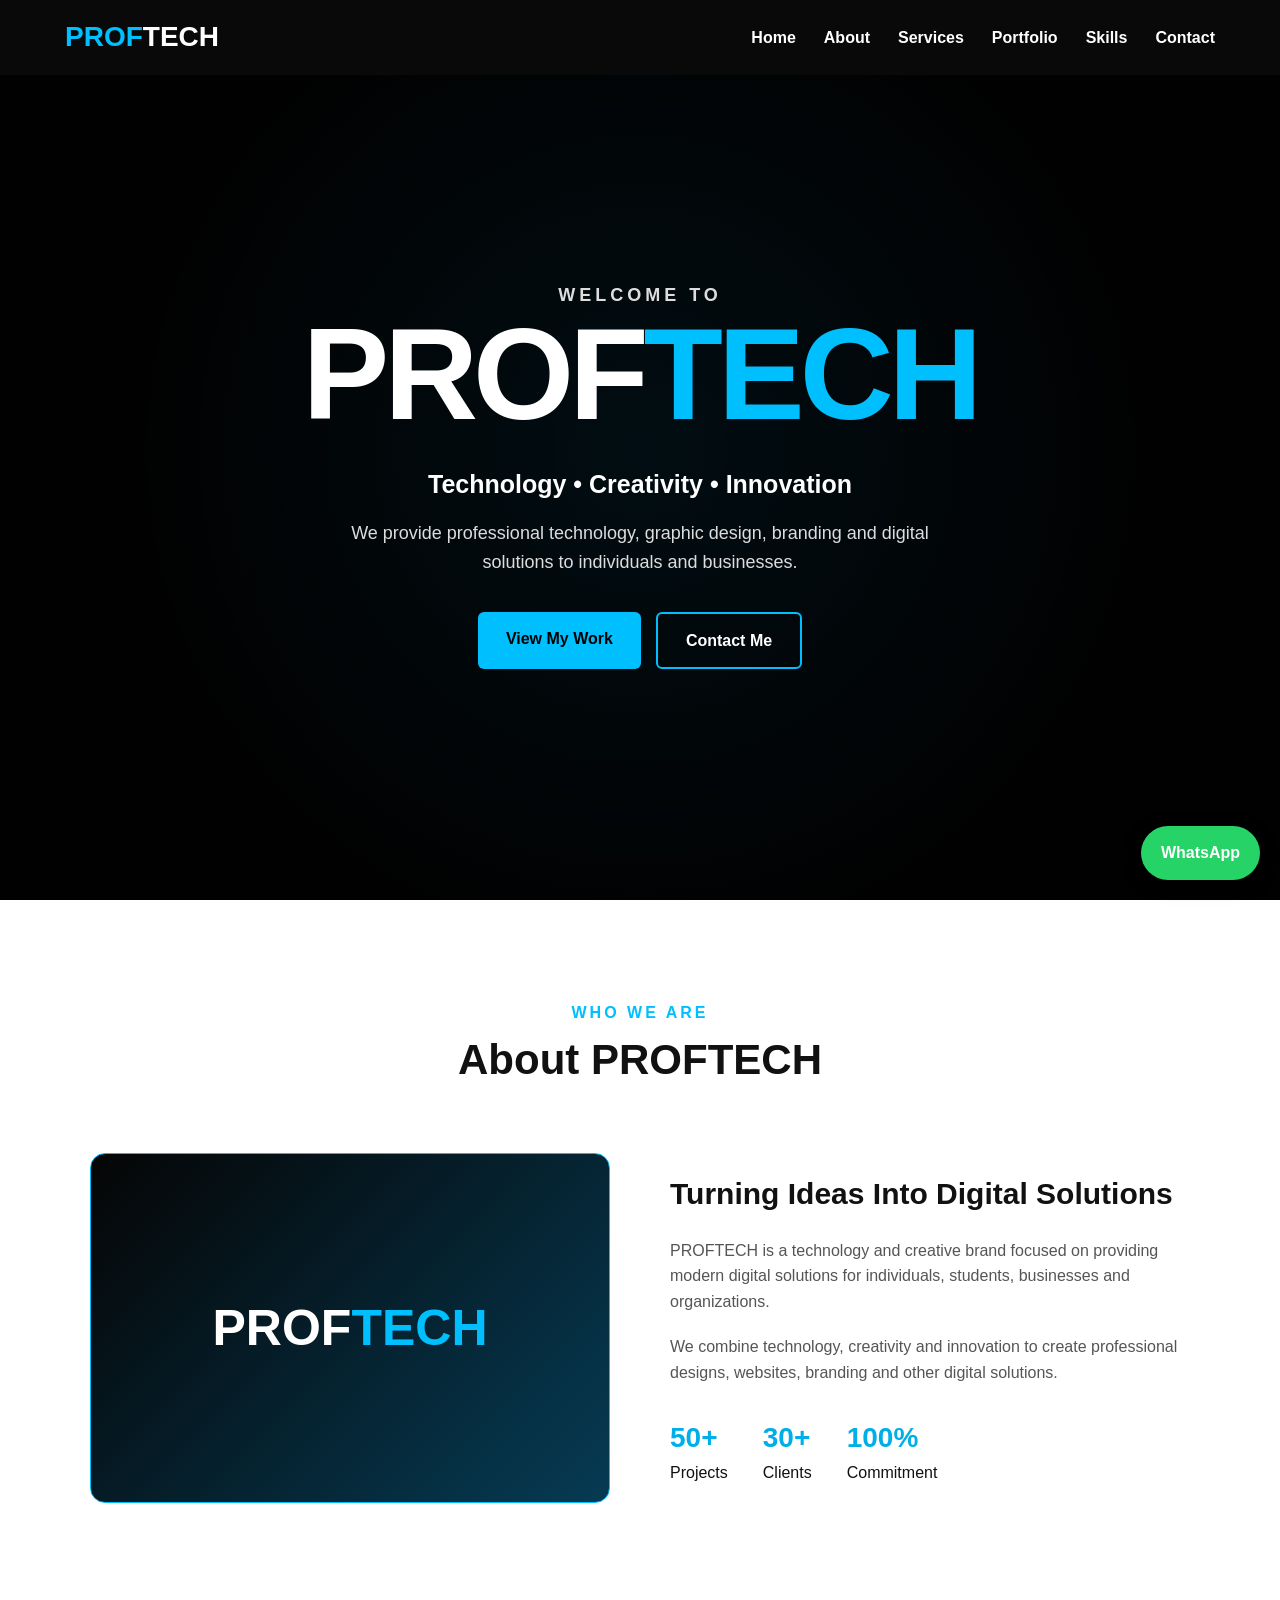
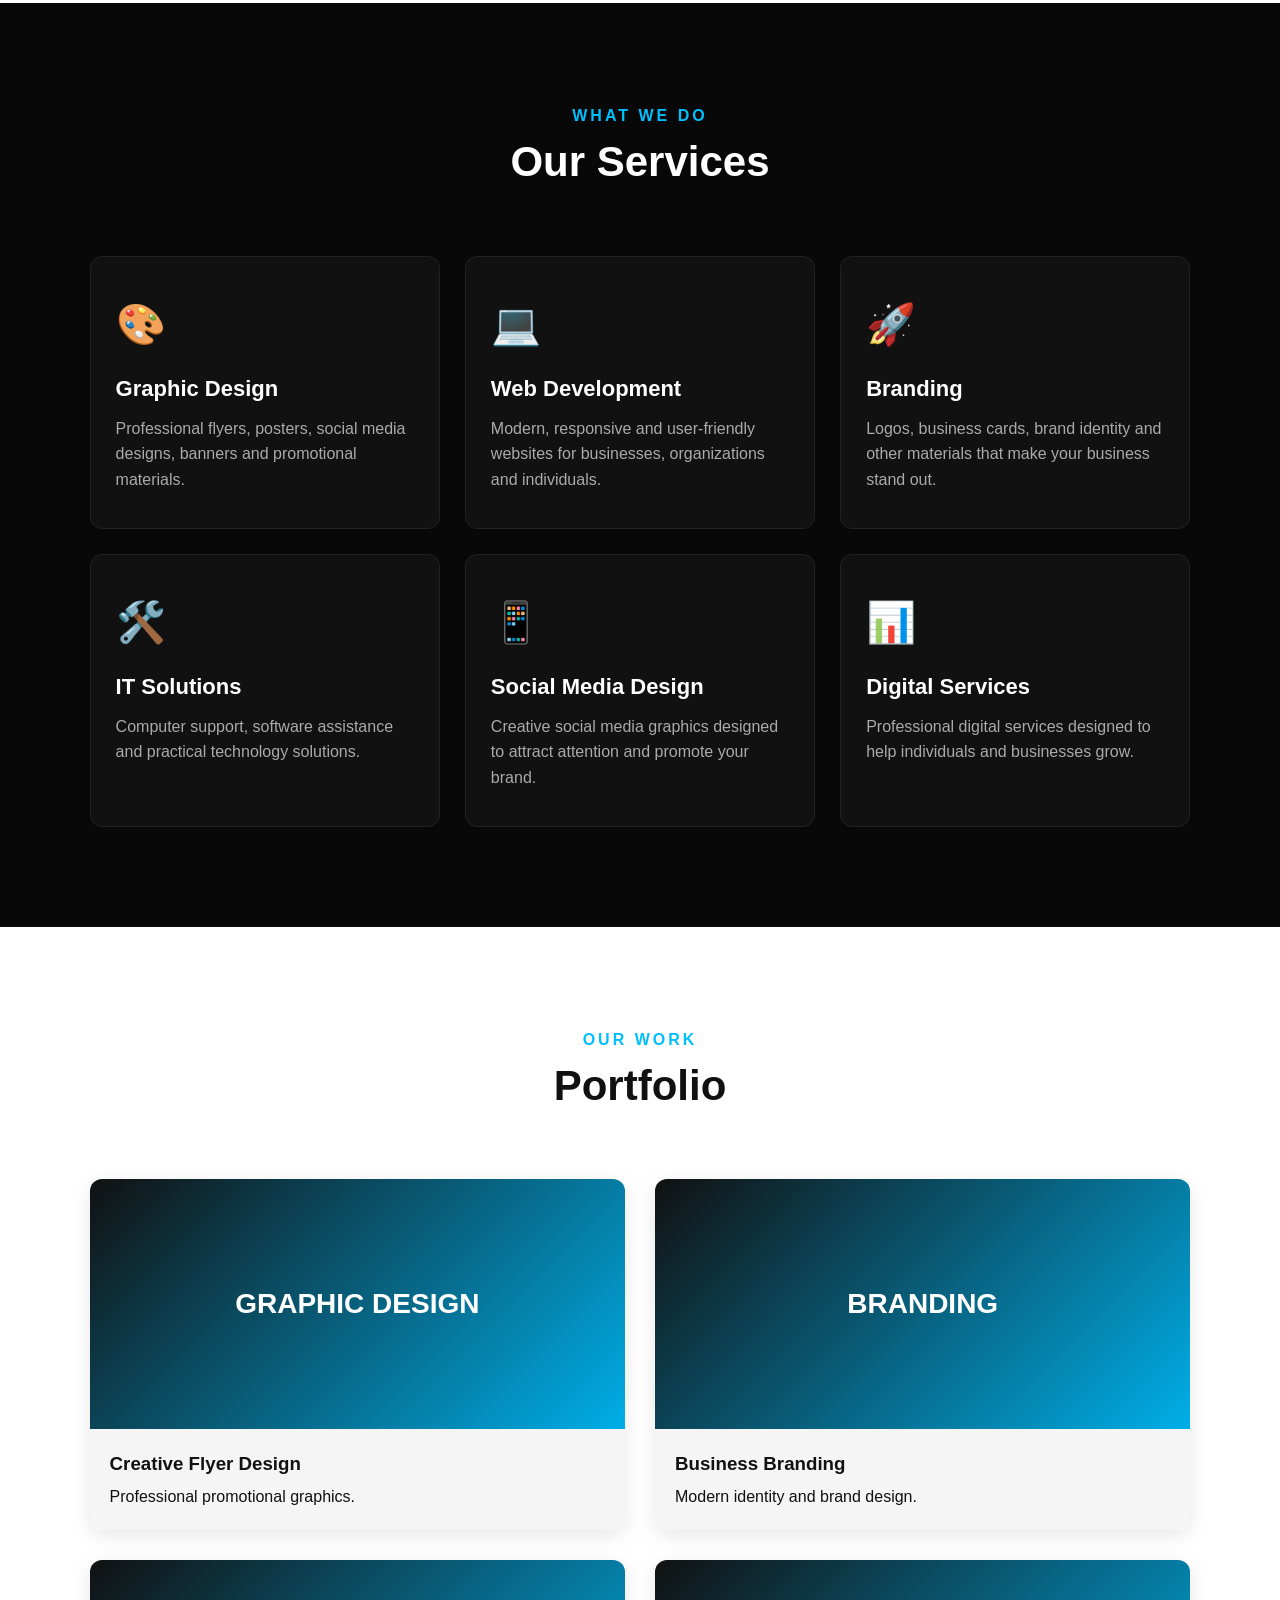
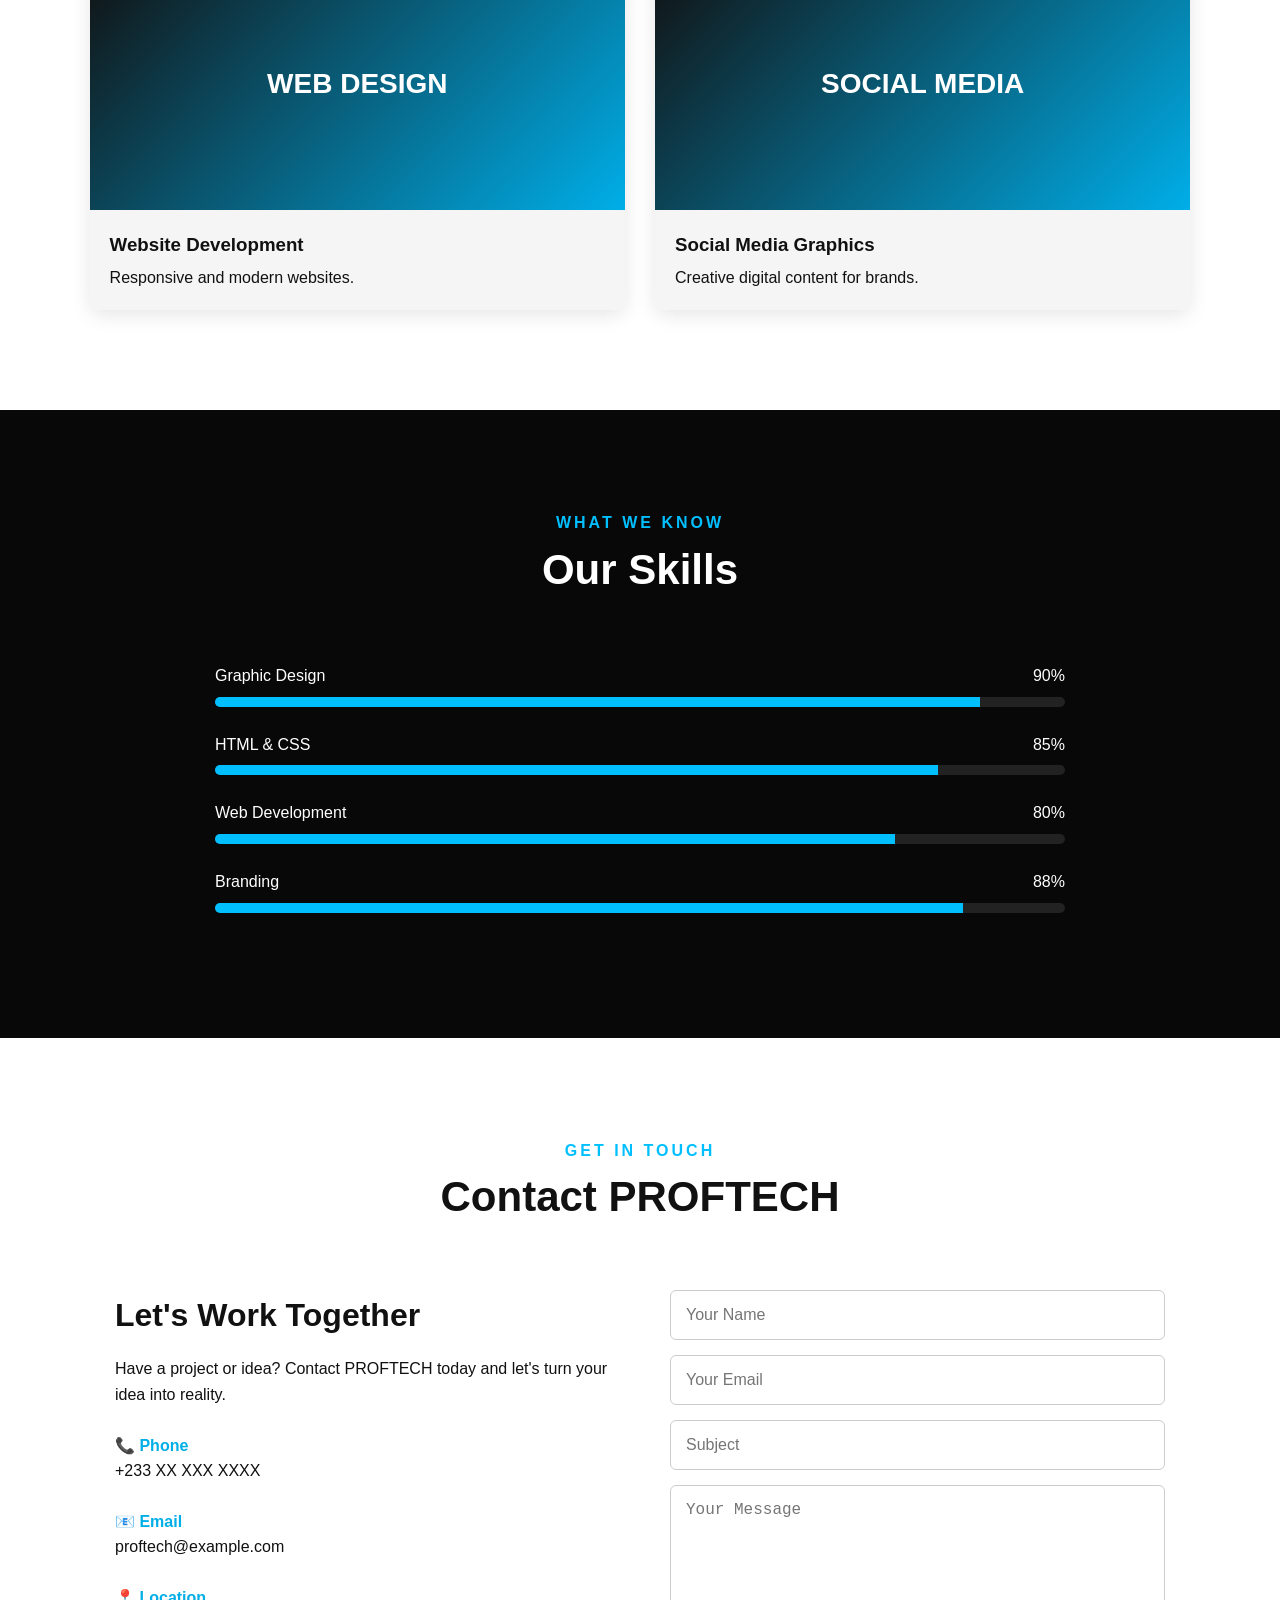
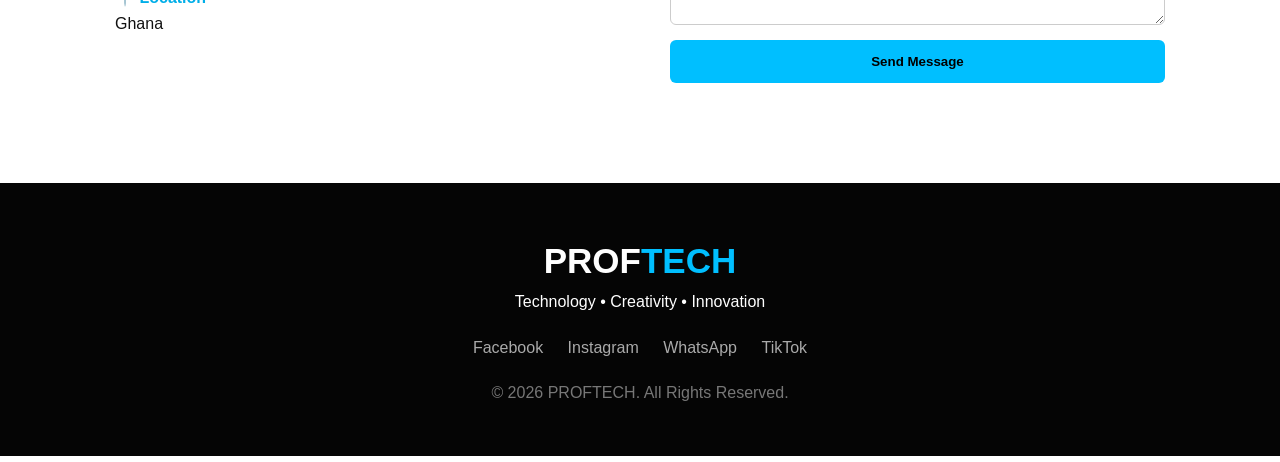
==== index.html @ bd46f3d7 "Rename index.html.html to index.html" ====
<!DOCTYPE html>
<html lang="en">
<head>
    <meta charset="UTF-8">
    <meta name="viewport" content="width=device-width, initial-scale=1.0">

    <title>PROFTECH | Technology • Creativity • Innovation</title>

    <link rel="stylesheet" href="style.css">
</head>

<body>

    <!-- Navigation -->
    <header>
        <nav class="navbar">

            <div class="logo">
                <span>PROF</span>TECH
            </div>

            <ul class="nav-links" id="navLinks">
                <li><a href="#home">Home</a></li>
                <li><a href="#about">About</a></li>
                <li><a href="#services">Services</a></li>
                <li><a href="#portfolio">Portfolio</a></li>
                <li><a href="#skills">Skills</a></li>
                <li><a href="#contact">Contact</a></li>
            </ul>

            <button class="menu-btn" id="menuBtn">☰</button>

        </nav>
    </header>


    <!-- HOME -->
    <section id="home" class="hero">

        <div class="hero-content">

            <p class="small-title">WELCOME TO</p>

            <h1>
                PROF<span>TECH</span>
            </h1>

            <h2>Technology • Creativity • Innovation</h2>

            <p>
                We provide professional technology, graphic design,
                branding and digital solutions to individuals and businesses.
            </p>

            <div class="hero-buttons">
                <a href="#portfolio" class="btn">View My Work</a>
                <a href="#contact" class="btn secondary">Contact Me</a>
            </div>

        </div>

    </section>


    <!-- ABOUT -->
    <section id="about" class="section">

        <div class="section-title">
            <p>WHO WE ARE</p>
            <h2>About PROFTECH</h2>
        </div>

        <div class="about-container">

            <div class="about-image">
                <div class="about-logo">PROF<span>TECH</span></div>
            </div>

            <div class="about-text">

                <h3>Turning Ideas Into Digital Solutions</h3>

                <p>
                    PROFTECH is a technology and creative brand focused on
                    providing modern digital solutions for individuals,
                    students, businesses and organizations.
                </p>

                <p>
                    We combine technology, creativity and innovation to
                    create professional designs, websites, branding and
                    other digital solutions.
                </p>

                <div class="about-stats">

                    <div>
                        <strong>50+</strong>
                        <span>Projects</span>
                    </div>

                    <div>
                        <strong>30+</strong>
                        <span>Clients</span>
                    </div>

                    <div>
                        <strong>100%</strong>
                        <span>Commitment</span>
                    </div>

                </div>

            </div>

        </div>

    </section>


    <!-- SERVICES -->
    <section id="services" class="section dark-section">

        <div class="section-title">
            <p>WHAT WE DO</p>
            <h2>Our Services</h2>
        </div>

        <div class="services-container">

            <div class="service-card">
                <div class="icon">🎨</div>
                <h3>Graphic Design</h3>
                <p>
                    Professional flyers, posters, social media designs,
                    banners and promotional materials.
                </p>
            </div>

            <div class="service-card">
                <div class="icon">💻</div>
                <h3>Web Development</h3>
                <p>
                    Modern, responsive and user-friendly websites for
                    businesses, organizations and individuals.
                </p>
            </div>

            <div class="service-card">
                <div class="icon">🚀</div>
                <h3>Branding</h3>
                <p>
                    Logos, business cards, brand identity and other
                    materials that make your business stand out.
                </p>
            </div>

            <div class="service-card">
                <div class="icon">🛠️</div>
                <h3>IT Solutions</h3>
                <p>
                    Computer support, software assistance and practical
                    technology solutions.
                </p>
            </div>

            <div class="service-card">
                <div class="icon">📱</div>
                <h3>Social Media Design</h3>
                <p>
                    Creative social media graphics designed to attract
                    attention and promote your brand.
                </p>
            </div>

            <div class="service-card">
                <div class="icon">📊</div>
                <h3>Digital Services</h3>
                <p>
                    Professional digital services designed to help
                    individuals and businesses grow.
                </p>
            </div>

        </div>

    </section>


    <!-- PORTFOLIO -->
    <section id="portfolio" class="section">

        <div class="section-title">
            <p>OUR WORK</p>
            <h2>Portfolio</h2>
        </div>

        <div class="portfolio-container">

            <div class="portfolio-card">
                <div class="portfolio-image">GRAPHIC DESIGN</div>
                <div class="portfolio-info">
                    <h3>Creative Flyer Design</h3>
                    <p>Professional promotional graphics.</p>
                </div>
            </div>

            <div class="portfolio-card">
                <div class="portfolio-image">BRANDING</div>
                <div class="portfolio-info">
                    <h3>Business Branding</h3>
                    <p>Modern identity and brand design.</p>
                </div>
            </div>

            <div class="portfolio-card">
                <div class="portfolio-image">WEB DESIGN</div>
                <div class="portfolio-info">
                    <h3>Website Development</h3>
                    <p>Responsive and modern websites.</p>
                </div>
            </div>

            <div class="portfolio-card">
                <div class="portfolio-image">SOCIAL MEDIA</div>
                <div class="portfolio-info">
                    <h3>Social Media Graphics</h3>
                    <p>Creative digital content for brands.</p>
                </div>
            </div>

        </div>

    </section>


    <!-- SKILLS -->
    <section id="skills" class="section dark-section">

        <div class="section-title">
            <p>WHAT WE KNOW</p>
            <h2>Our Skills</h2>
        </div>

        <div class="skills-container">

            <div class="skill">
                <div class="skill-name">
                    <span>Graphic Design</span>
                    <span>90%</span>
                </div>
                <div class="progress">
                    <div class="progress-bar" style="width:90%"></div>
                </div>
            </div>

            <div class="skill">
                <div class="skill-name">
                    <span>HTML & CSS</span>
                    <span>85%</span>
                </div>
                <div class="progress">
                    <div class="progress-bar" style="width:85%"></div>
                </div>
            </div>

            <div class="skill">
                <div class="skill-name">
                    <span>Web Development</span>
                    <span>80%</span>
                </div>
                <div class="progress">
                    <div class="progress-bar" style="width:80%"></div>
                </div>
            </div>

            <div class="skill">
                <div class="skill-name">
                    <span>Branding</span>
                    <span>88%</span>
                </div>
                <div class="progress">
                    <div class="progress-bar" style="width:88%"></div>
                </div>
            </div>

        </div>

    </section>


    <!-- CONTACT -->
    <section id="contact" class="section">

        <div class="section-title">
            <p>GET IN TOUCH</p>
            <h2>Contact PROFTECH</h2>
        </div>

        <div class="contact-container">

            <div class="contact-info">

                <h3>Let's Work Together</h3>

                <p>
                    Have a project or idea? Contact PROFTECH today and
                    let's turn your idea into reality.
                </p>

                <div class="contact-item">
                    <strong>📞 Phone</strong>
                    <p>+233 XX XXX XXXX</p>
                </div>

                <div class="contact-item">
                    <strong>📧 Email</strong>
                    <p>proftech@example.com</p>
                </div>

                <div class="contact-item">
                    <strong>📍 Location</strong>
                    <p>Ghana</p>
                </div>

            </div>


            <form id="contactForm">

                <input type="text" id="name" placeholder="Your Name" required>

                <input type="email" id="email" placeholder="Your Email" required>

                <input type="text" id="subject" placeholder="Subject" required>

                <textarea id="message" rows="6"
                    placeholder="Your Message" required></textarea>

                <button type="submit" class="btn">
                    Send Message
                </button>

            </form>

        </div>

    </section>


    <!-- FOOTER -->
    <footer>

        <div class="footer-logo">
            PROF<span>TECH</span>
        </div>

        <p>
            Technology • Creativity • Innovation
        </p>

       <div class="socials">
    <a href="https://www.facebook.com/clement.abubakari.9" target="_blank">Facebook</a>
    <a href="https://instagram.com/yourusername" target="_blank">Instagram</a>
    <a href="https://wa.me/233XXXXXXXXX" target="_blank">WhatsApp</a>
    <a href="https://tiktok.com/@yourusername" target="_blank">TikTok</a>
</div>

        <p class="copyright">
            © 2026 PROFTECH. All Rights Reserved.
        </p>

    </footer>


    <!-- WHATSAPP BUTTON -->
    <a
        class="whatsapp"
        href="https://wa.me/233256363358"
        target="_blank">
        WhatsApp
    </a>


    <script src="script.js"></script>

</body>
</html>
---- style.css ----
* {
    margin: 0;
    padding: 0;
    box-sizing: border-box;
    scroll-behavior: smooth;
}

body {
    font-family: Arial, Helvetica, sans-serif;
    background: #ffffff;
    color: #111111;
    line-height: 1.6;
}


/* NAVIGATION */

header {
    position: fixed;
    width: 100%;
    top: 0;
    z-index: 1000;
    background: rgba(10, 10, 10, 0.95);
}

.navbar {
    max-width: 1200px;
    margin: auto;
    height: 75px;
    display: flex;
    align-items: center;
    justify-content: space-between;
    padding: 0 25px;
}

.logo {
    font-size: 28px;
    font-weight: 900;
    color: white;
}

.logo span,
.footer-logo span,
.hero h1 span,
.about-logo span {
    color: #00bfff;
}

.nav-links {
    display: flex;
    list-style: none;
    gap: 28px;
}

.nav-links a {
    color: white;
    text-decoration: none;
    font-weight: bold;
    transition: 0.3s;
}

.nav-links a:hover {
    color: #00bfff;
}

.menu-btn {
    display: none;
    background: none;
    border: none;
    color: white;
    font-size: 30px;
    cursor: pointer;
}


/* HERO */

.hero {
    min-height: 100vh;
    background:
        linear-gradient(rgba(0,0,0,.78), rgba(0,0,0,.78)),
        radial-gradient(circle at center, #063b54, #050505 65%);

    display: flex;
    justify-content: center;
    align-items: center;
    text-align: center;
    padding: 100px 20px 50px;
    color: white;
}

.hero-content {
    max-width: 850px;
}

.small-title {
    color: #00bfff;
    font-weight: bold;
    letter-spacing: 4px;
    margin-bottom: 10px;
}

.hero h1 {
    font-size: clamp(60px, 12vw, 130px);
    line-height: 1;
    font-weight: 900;
    letter-spacing: -5px;
}

.hero h2 {
    margin: 25px 0 15px;
    font-size: 25px;
}

.hero p {
    font-size: 18px;
    color: #ddd;
    max-width: 650px;
    margin: auto;
}

.hero-buttons {
    margin-top: 35px;
    display: flex;
    justify-content: center;
    gap: 15px;
    flex-wrap: wrap;
}

.btn {
    display: inline-block;
    padding: 14px 28px;
    background: #00bfff;
    color: #000;
    text-decoration: none;
    border: none;
    border-radius: 6px;
    font-weight: bold;
    cursor: pointer;
    transition: .3s;
}

.btn:hover {
    transform: translateY(-3px);
    box-shadow: 0 8px 20px rgba(0,191,255,.3);
}

.btn.secondary {
    background: transparent;
    border: 2px solid #00bfff;
    color: white;
}


/* GENERAL SECTIONS */

.section {
    padding: 100px 7%;
}

.dark-section {
    background: #080808;
    color: white;
}

.section-title {
    text-align: center;
    margin-bottom: 60px;
}

.section-title p {
    color: #00bfff;
    font-weight: bold;
    letter-spacing: 3px;
}

.section-title h2 {
    font-size: 42px;
}


/* ABOUT */

.about-container {
    max-width: 1100px;
    margin: auto;
    display: grid;
    grid-template-columns: 1fr 1fr;
    gap: 60px;
    align-items: center;
}

.about-image {
    height: 350px;
    background: linear-gradient(135deg, #050505, #063b54);
    display: flex;
    justify-content: center;
    align-items: center;
    border-radius: 15px;
    border: 1px solid #00bfff;
}

.about-logo {
    font-size: 50px;
    font-weight: 900;
    color: white;
}

.about-text h3 {
    font-size: 30px;
    margin-bottom: 20px;
}

.about-text p {
    margin-bottom: 20px;
    color: #555;
}

.about-stats {
    display: flex;
    gap: 35px;
    margin-top: 30px;
}

.about-stats div {
    display: flex;
    flex-direction: column;
}

.about-stats strong {
    font-size: 28px;
    color: #00aee8;
}


/* SERVICES */

.services-container {
    max-width: 1150px;
    margin: auto;
    display: grid;
    grid-template-columns: repeat(3, 1fr);
    gap: 25px;
}

.service-card {
    padding: 35px 25px;
    background: #111;
    border: 1px solid #222;
    border-radius: 12px;
    transition: .3s;
}

.service-card:hover {
    transform: translateY(-8px);
    border-color: #00bfff;
}

.icon {
    font-size: 40px;
    margin-bottom: 15px;
}

.service-card h3 {
    margin-bottom: 10px;
    font-size: 22px;
}

.service-card p {
    color: #aaa;
}


/* PORTFOLIO */

.portfolio-container {
    max-width: 1150px;
    margin: auto;
    display: grid;
    grid-template-columns: repeat(2, 1fr);
    gap: 30px;
}

.portfolio-card {
    border-radius: 12px;
    overflow: hidden;
    box-shadow: 0 5px 20px rgba(0,0,0,.1);
}

.portfolio-image {
    height: 250px;
    background: linear-gradient(135deg, #111, #00aee8);
    color: white;
    display: flex;
    justify-content: center;
    align-items: center;
    font-size: 28px;
    font-weight: bold;
}

.portfolio-info {
    padding: 20px;
    background: #f5f5f5;
}

.portfolio-info h3 {
    margin-bottom: 5px;
}


/* SKILLS */

.skills-container {
    max-width: 850px;
    margin: auto;
}

.skill {
    margin-bottom: 25px;
}

.skill-name {
    display: flex;
    justify-content: space-between;
    margin-bottom: 8px;
}

.progress {
    width: 100%;
    height: 10px;
    background: #222;
    border-radius: 20px;
    overflow: hidden;
}

.progress-bar {
    height: 100%;
    background: #00bfff;
}


/* CONTACT */

.contact-container {
    max-width: 1050px;
    margin: auto;
    display: grid;
    grid-template-columns: 1fr 1fr;
    gap: 60px;
}

.contact-info h3 {
    font-size: 32px;
    margin-bottom: 15px;
}

.contact-item {
    margin-top: 25px;
}

.contact-item strong {
    color: #00aee8;
}

form {
    display: flex;
    flex-direction: column;
    gap: 15px;
}

input,
textarea {
    width: 100%;
    padding: 15px;
    border: 1px solid #ccc;
    border-radius: 6px;
    outline: none;
    font-size: 16px;
}

input:focus,
textarea:focus {
    border-color: #00bfff;
}


/* FOOTER */

footer {
    background: #050505;
    color: white;
    text-align: center;
    padding: 50px 20px;
}

.footer-logo {
    font-size: 35px;
    font-weight: bold;
}

.socials {
    margin: 20px 0;
}

.socials a {
    color: #aaa;
    margin: 0 10px;
    text-decoration: none;
}

.socials a:hover {
    color: #00bfff;
}

.copyright {
    color: #777;
    margin-top: 20px;
}


/* WHATSAPP */

.whatsapp {
    position: fixed;
    right: 20px;
    bottom: 20px;
    background: #25D366;
    color: white;
    padding: 14px 20px;
    border-radius: 50px;
    text-decoration: none;
    font-weight: bold;
    box-shadow: 0 5px 20px rgba(0,0,0,.3);
    z-index: 999;
}


/* MOBILE */

@media (max-width: 800px) {

    .nav-links {
        position: absolute;
        top: 75px;
        left: 0;
        width: 100%;
        background: #050505;
        flex-direction: column;
        text-align: center;
        padding: 25px 0;
        display: none;
    }

    .nav-links.active {
        display: flex;
    }

    .menu-btn {
        display: block;
    }

    .about-container,
    .contact-container {
        grid-template-columns: 1fr;
    }

    .services-container {
        grid-template-columns: 1fr 1fr;
    }

    .portfolio-container {
        grid-template-columns: 1fr;
    }

    .hero h1 {
        letter-spacing: -2px;
    }
}


@media (max-width: 550px) {

    .section {
        padding: 75px 5%;
    }

    .services-container {
        grid-template-columns: 1fr;
    }

    .section-title h2 {
        font-size: 32px;
    }

    .about-stats {
        gap: 20px;
    }

    .about-logo {
        font-size: 35px;
    }

}
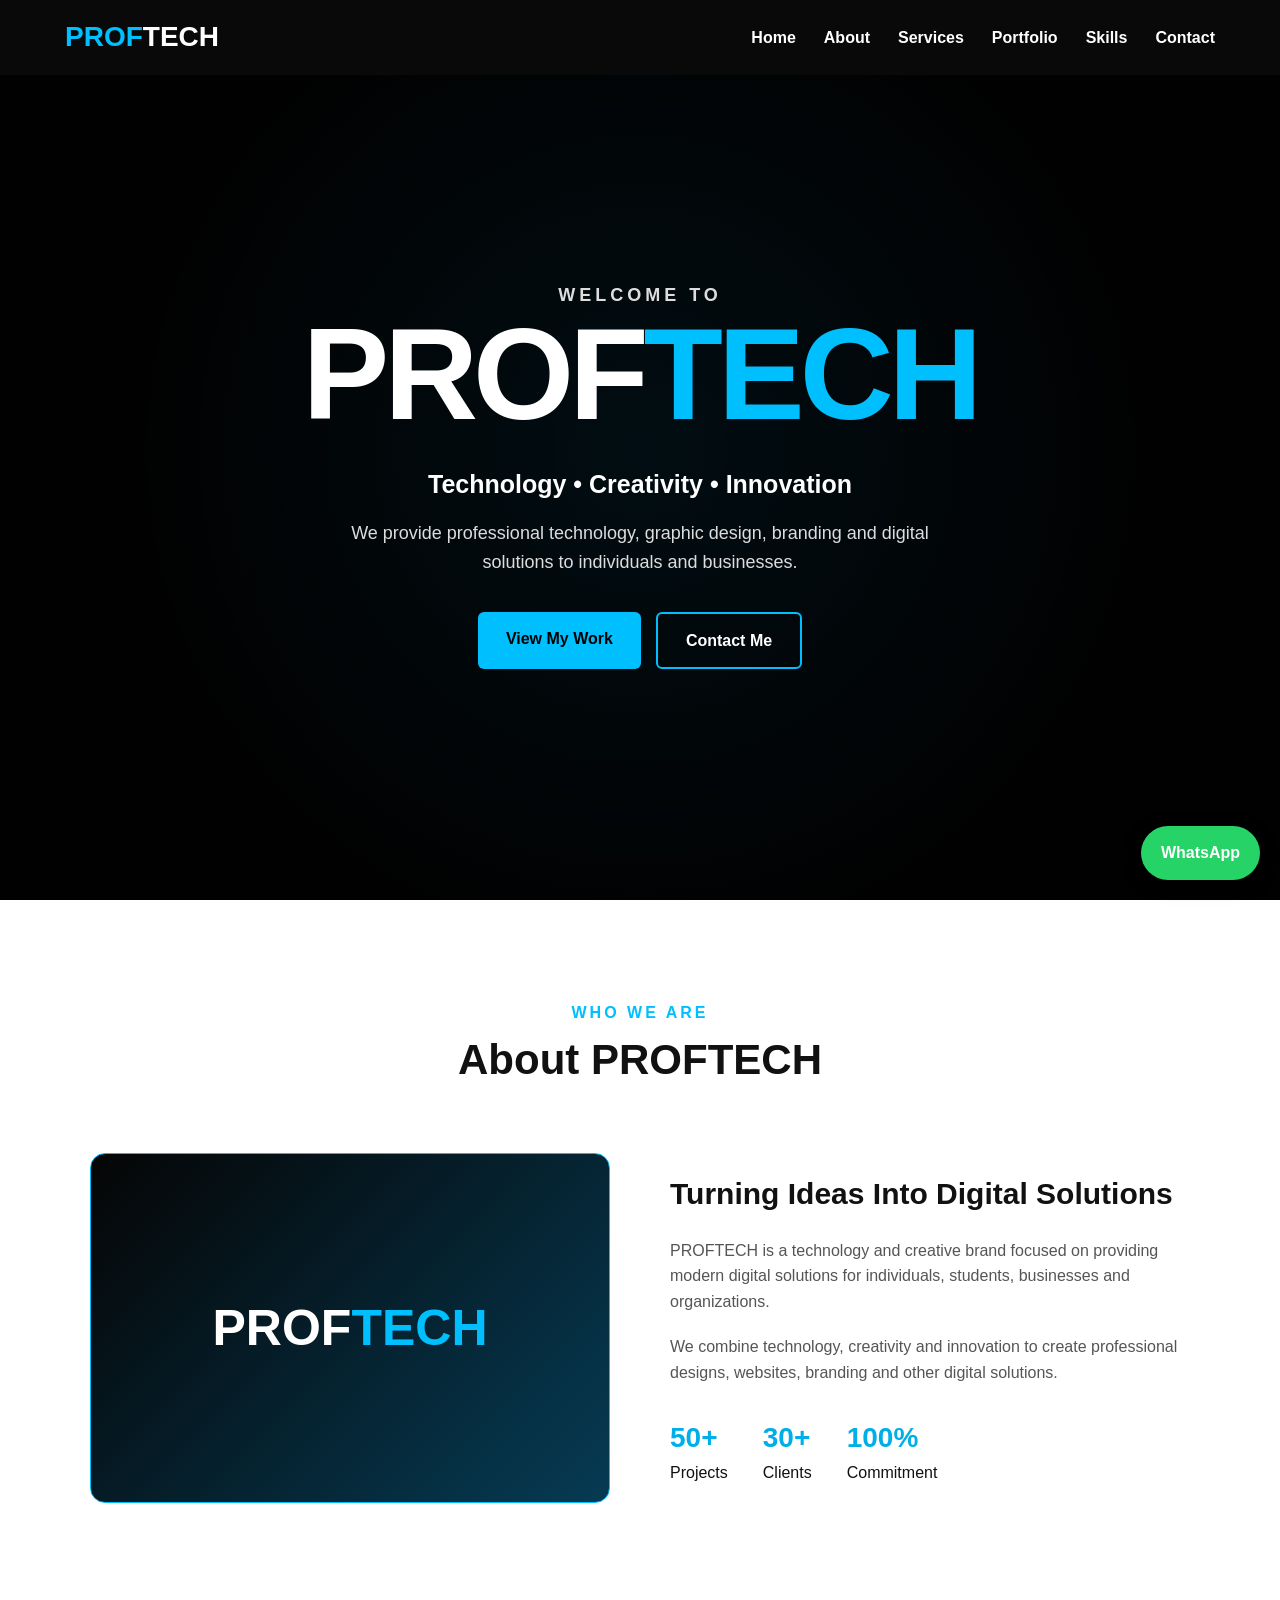
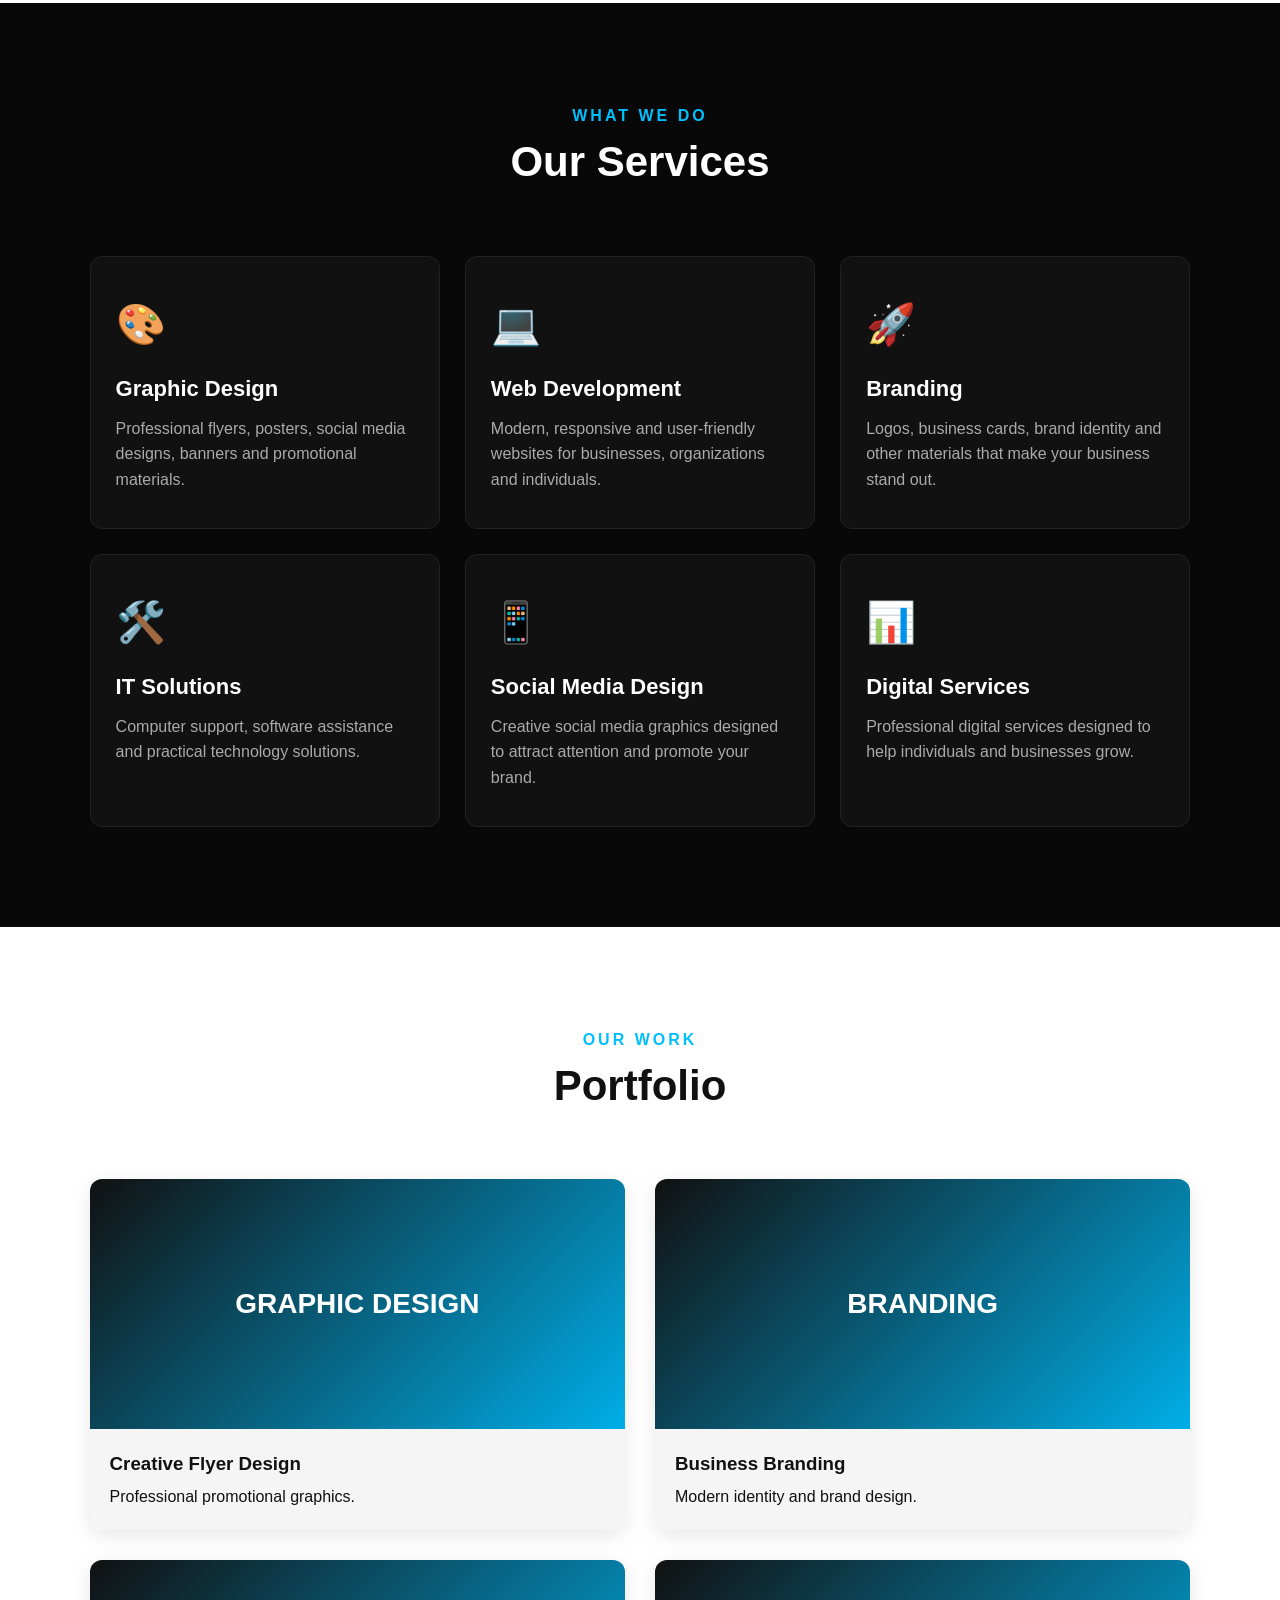
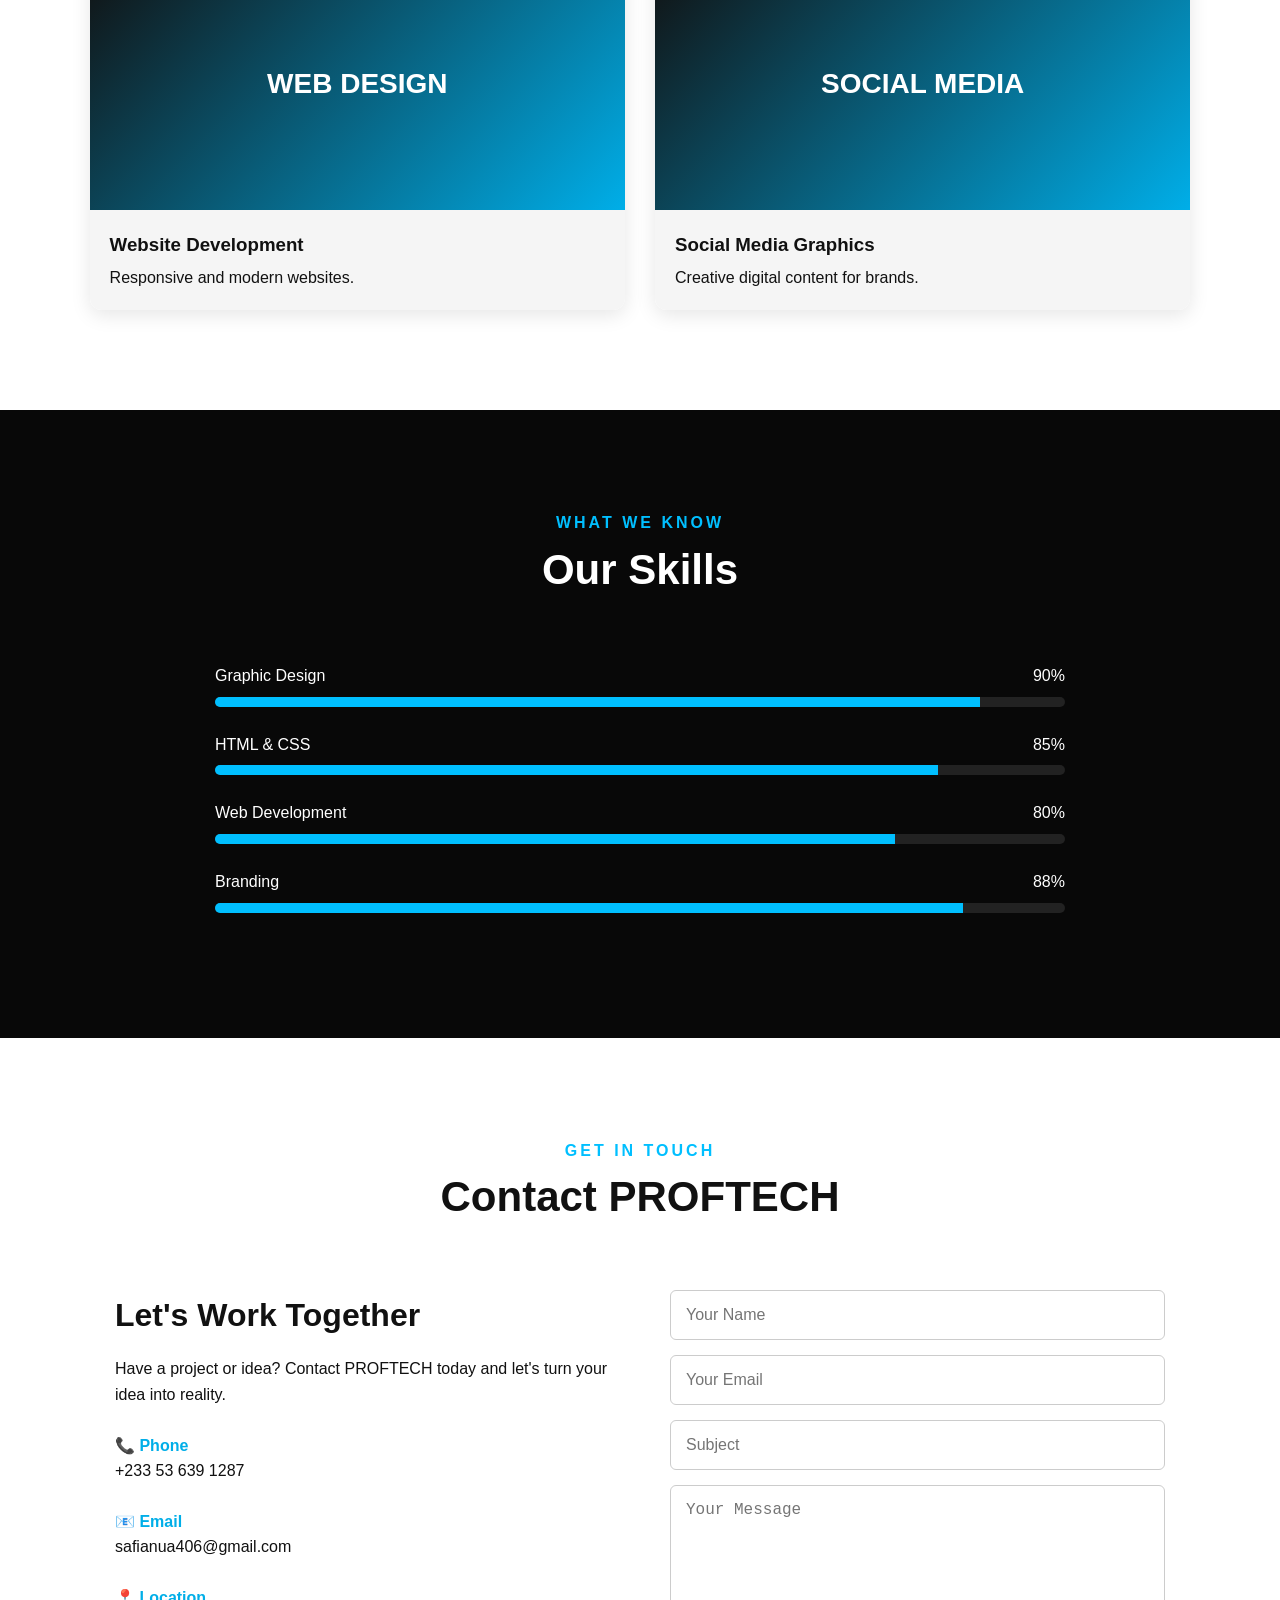
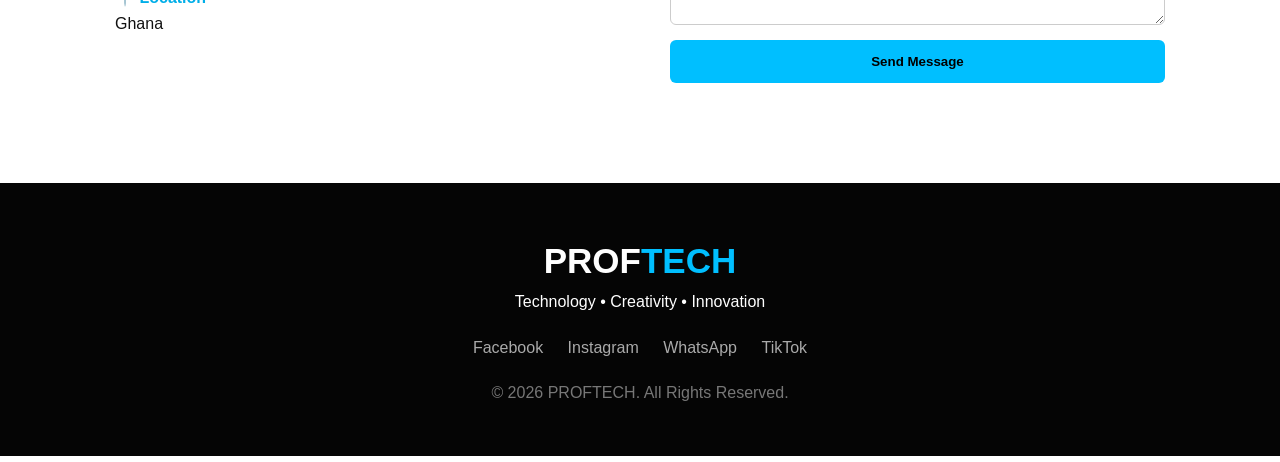
==== commit 20331bd4: "Update index.html" ====
--- a/index.html
+++ b/index.html
@@ -310,12 +310,12 @@
 
                 <div class="contact-item">
                     <strong>📞 Phone</strong>
-                    <p>+233 XX XXX XXXX</p>
+                    <p>+233 53 639 1287</p>
                 </div>
 
                 <div class="contact-item">
                     <strong>📧 Email</strong>
-                    <p>proftech@example.com</p>
+                    <p>safianua406@gmail.com</p>
                 </div>
 
                 <div class="contact-item">
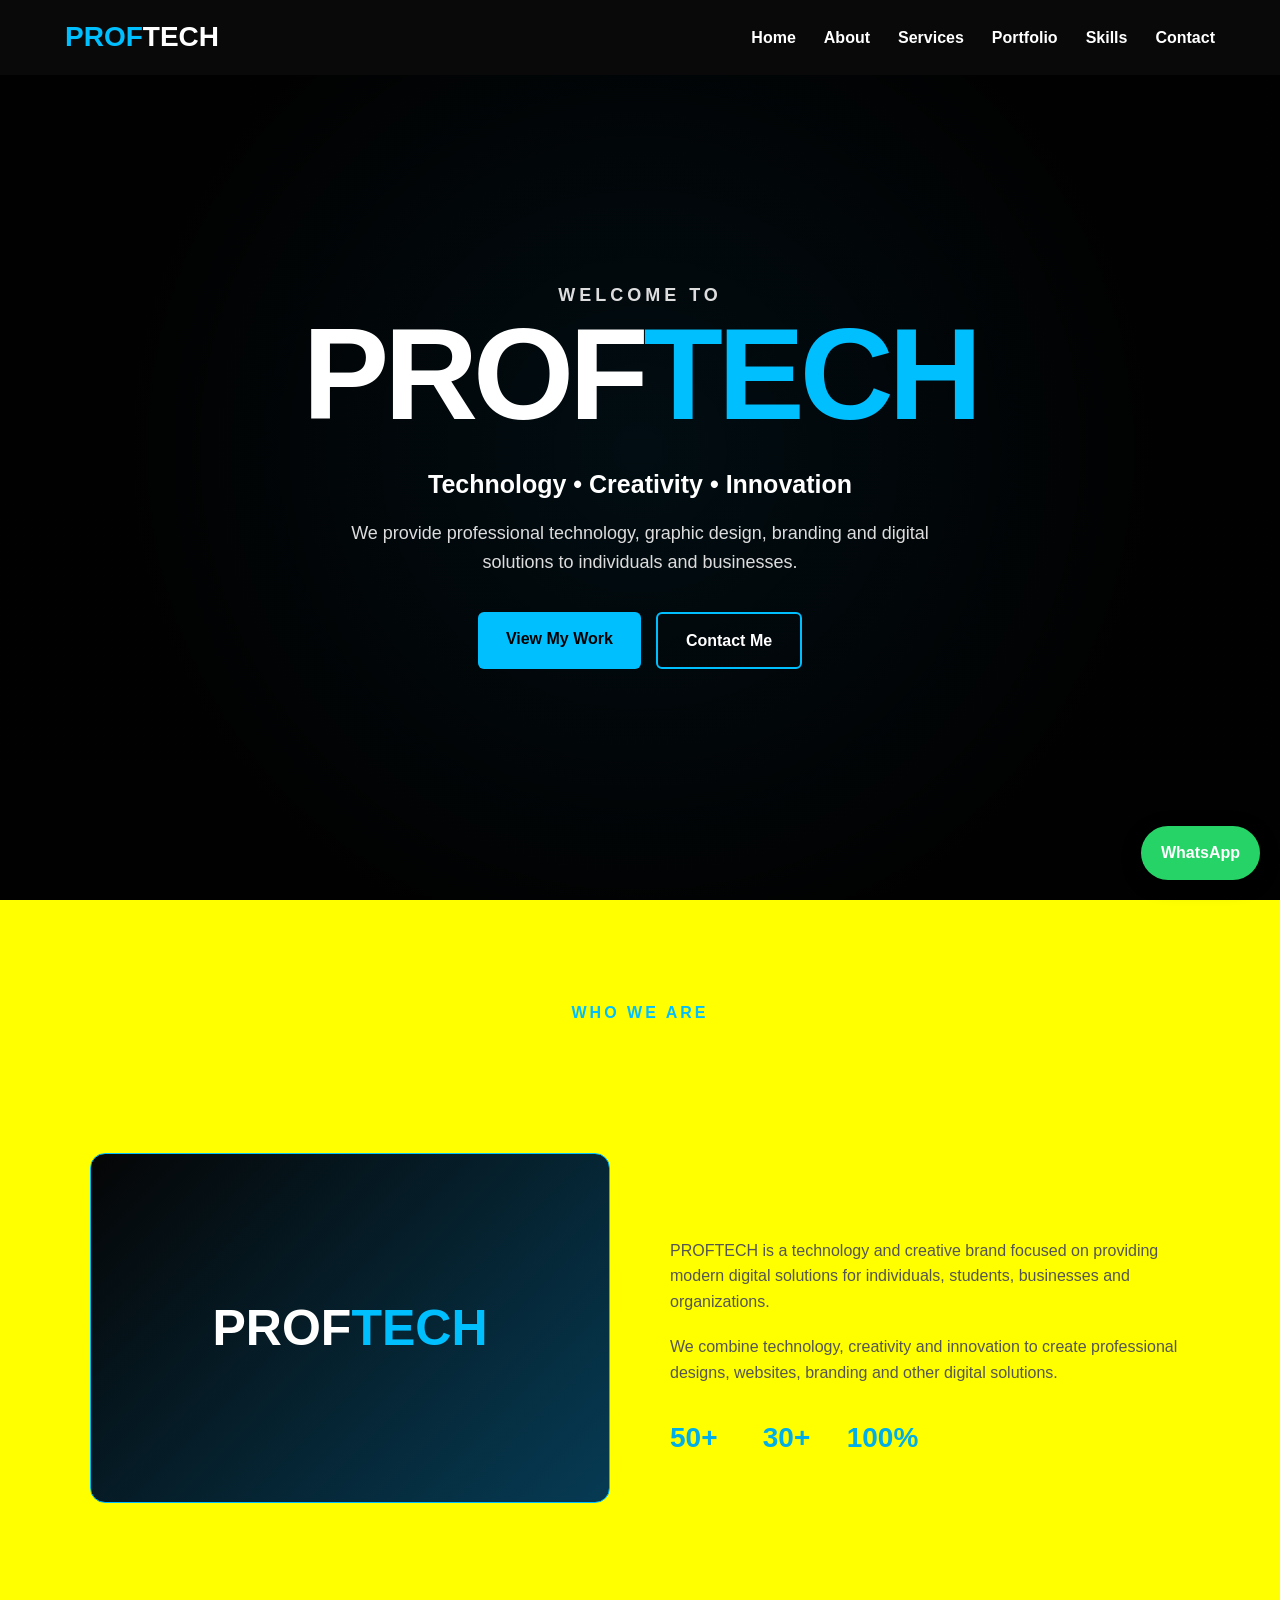
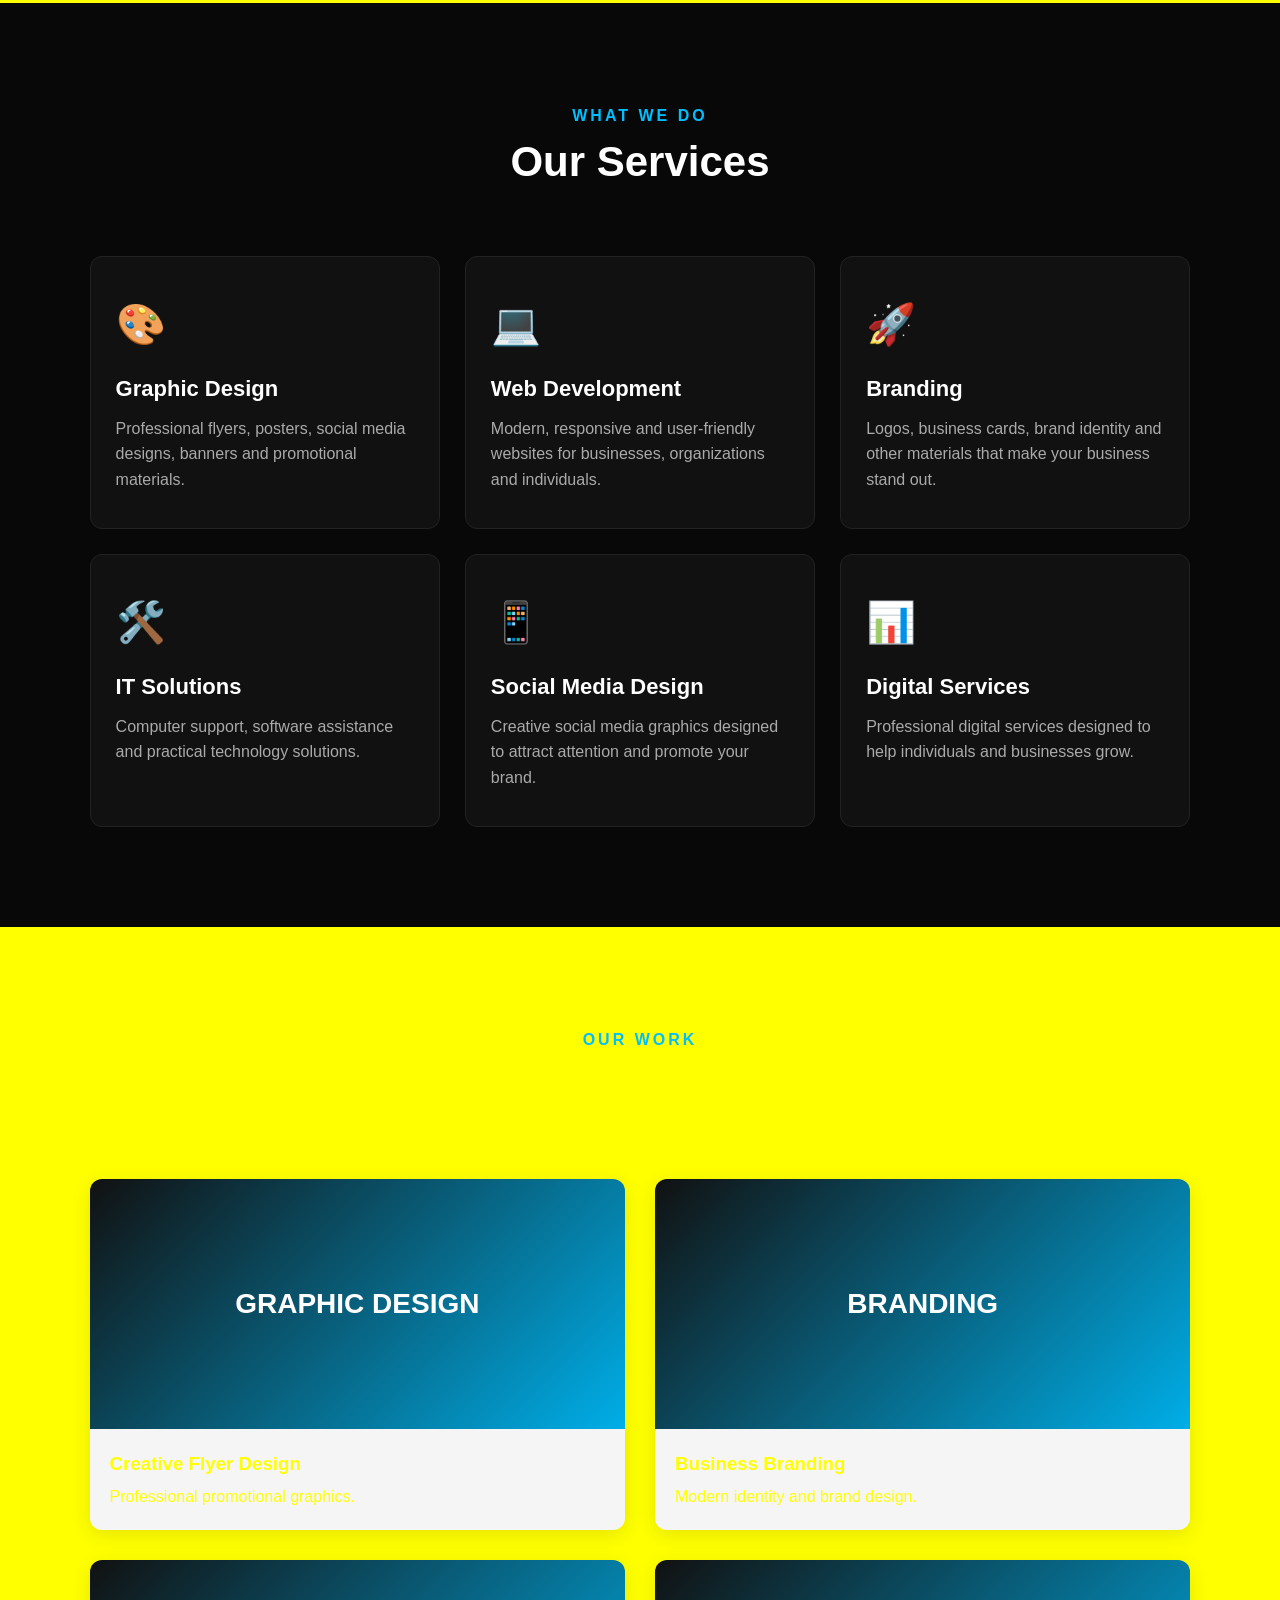
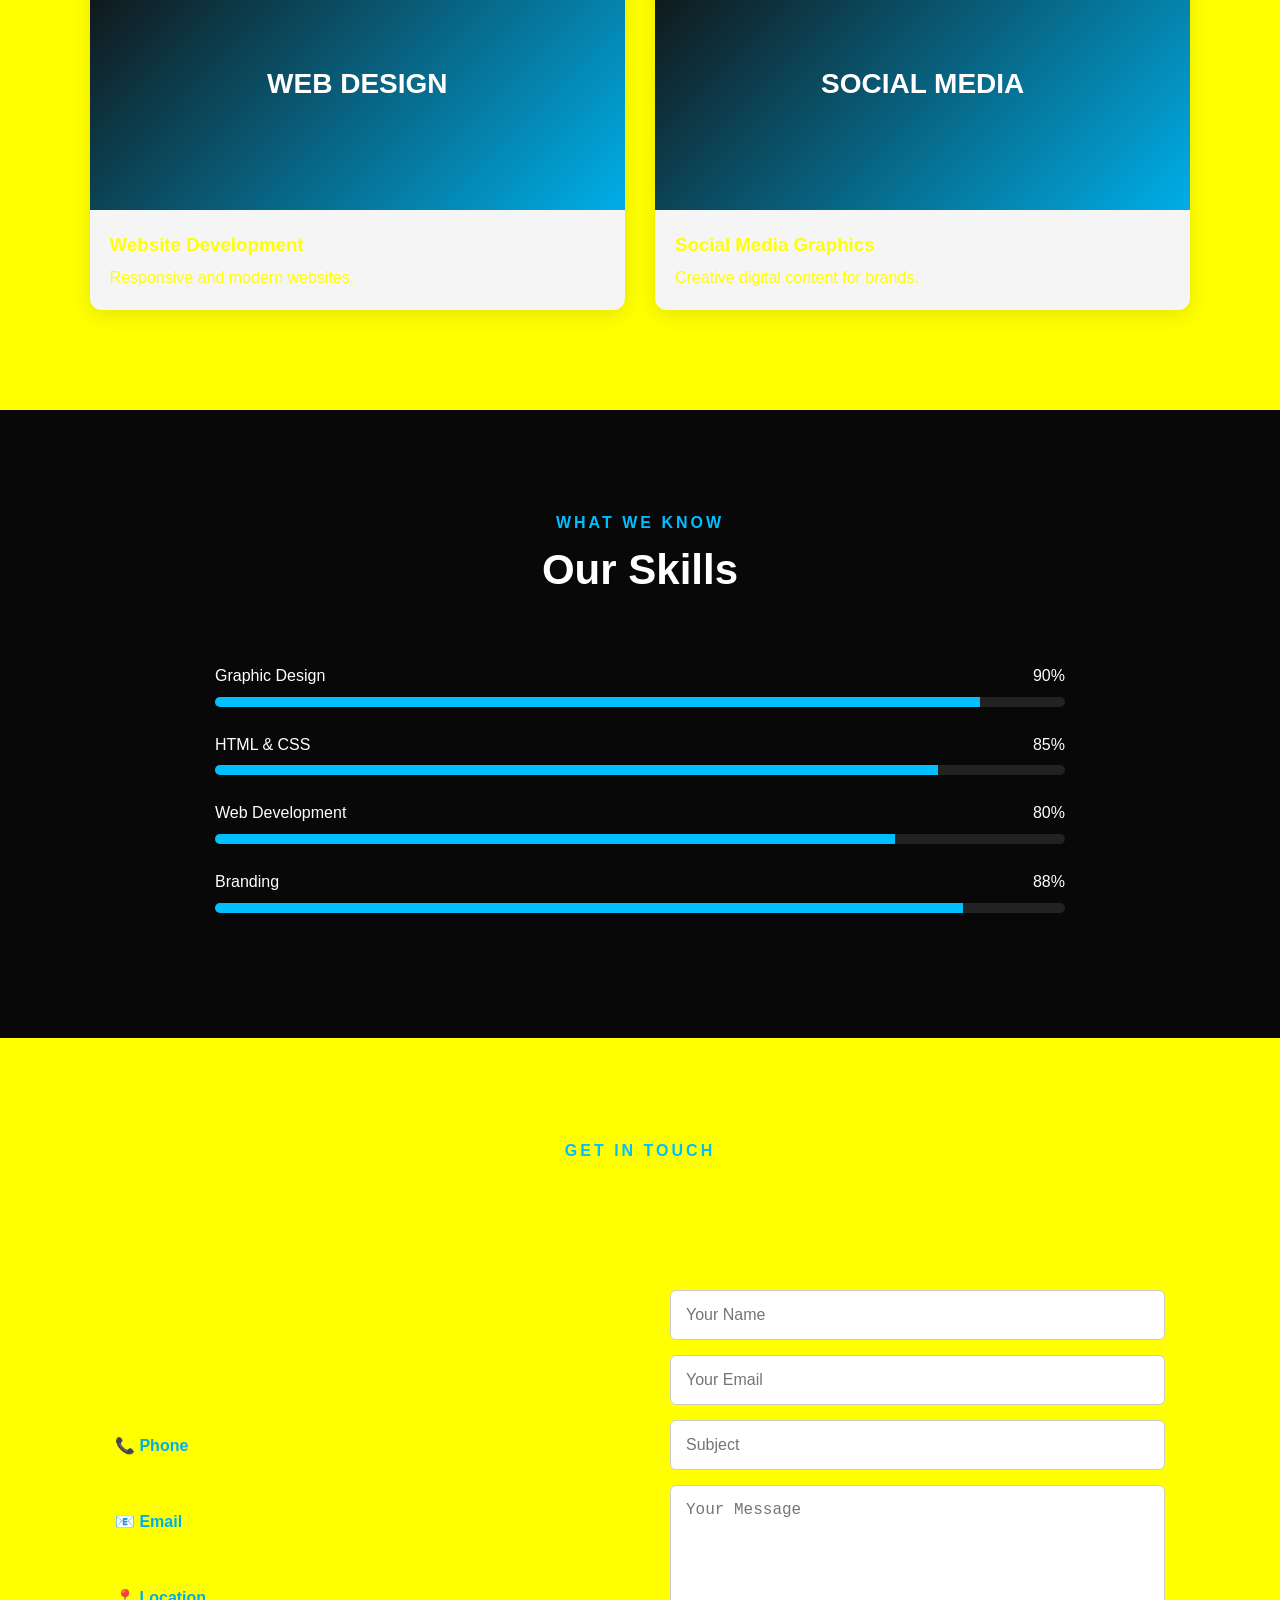
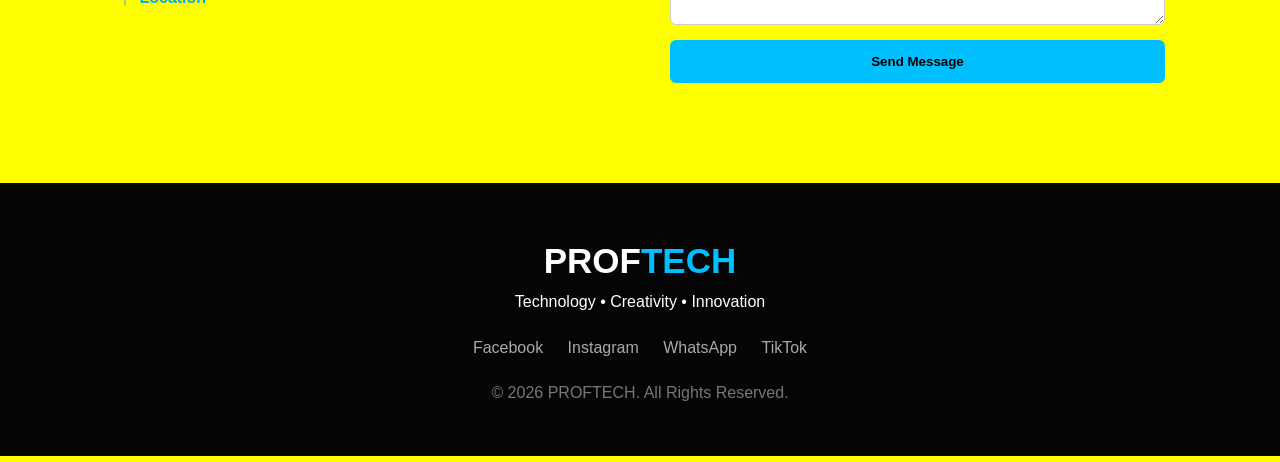
==== commit be102951: "Update index.html" ====
--- a/index.html
+++ b/index.html
@@ -4,7 +4,7 @@
     <meta charset="UTF-8">
     <meta name="viewport" content="width=device-width, initial-scale=1.0">
 
-    <title>PROFTECH | Technology • Creativity • Innovation</title>
+    <title>PROFTECH</title>
 
     <link rel="stylesheet" href="style.css">
 </head>
--- a/style.css
+++ b/style.css
@@ -7,8 +7,8 @@
 
 body {
     font-family: Arial, Helvetica, sans-serif;
-    background: #ffffff;
-    color: #111111;
+    background: yellow;
+    color: yellow;
     line-height: 1.6;
 }
 
@@ -500,4 +500,4 @@
         font-size: 35px;
     }
 
-}+}
